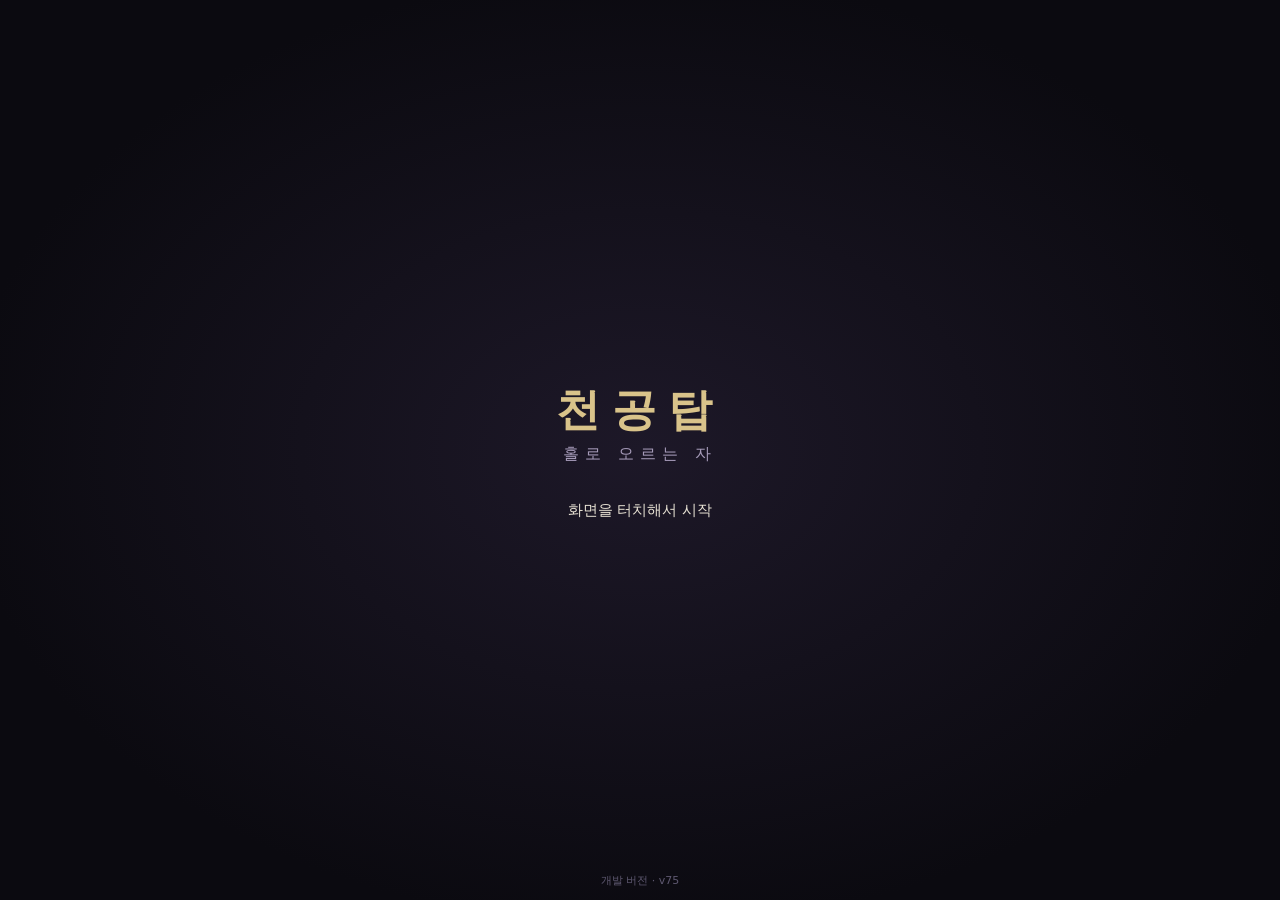
==== index.html @ f6a61d2a "Add files via upload" ====
<!DOCTYPE html>
<html lang="ko">
<head>
  <meta charset="UTF-8">
  <meta name="viewport" content="width=device-width, initial-scale=1, maximum-scale=1, user-scalable=no, viewport-fit=cover">
  <meta name="theme-color" content="#0b0a10">
  <title>천공탑 — 홀로 오르는 자</title>
  <link rel="stylesheet" href="css/style.css?v=75">
</head>
<body>
  <canvas id="game"></canvas>

  <!-- 상단 UI -->
  <div id="hud">
    <div id="player-hp"><span>HP</span><div class="track"><div class="fill"></div></div></div>
    <button id="btn-debug" type="button">DBG</button>
    <button id="btn-pause" type="button" aria-label="일시정지">Ⅱ</button>
  </div>

  <!-- 보스 이름과 체력 -->
  <div id="mob-count"></div>

  <div id="boss-bar">
    <div class="name"></div>
    <div class="track"><div class="fill"></div></div>
  </div>

  <!-- 터치 조작 버튼 -->
  <div id="controls">
    <!-- 조이스틱: 왼쪽 영역 아무 곳이나 누르면 그 자리에 나타남 -->
    <div id="stick-zone">
      <div id="stick-base"><div id="stick-knob"></div></div>
    </div>
    <div class="pad pad-right">
      <div class="btn small" data-act="dodge">회피</div>
      <div class="btn small" data-act="jump">점프</div>
      <div class="btn big" data-act="attack">공격</div>
      <div class="btn tiny" data-act="heal">회복<b id="potion-count">2</b></div>
      <!-- 스킬 버튼: 장착한 스킬이 있을 때만 보임 (skills.js) -->
      <div class="btn skill hidden" data-act="skill1"><img alt=""><b></b></div>
      <div class="btn skill hidden" data-act="skill2"><img alt=""><b></b></div>
    </div>
  </div>

  <!-- 시작 화면: 첫 터치로 전체화면 전환 -->
  <div id="start">
    <h1>천공탑</h1>
    <p class="sub">홀로 오르는 자</p>
    <p class="tap">화면을 터치해서 시작</p>
    <p class="ver">개발 버전 · v75</p>
  </div>

  <!-- 로비 (탑 입구) -->
  <div id="lobby" class="hidden">
    <div class="lb-bg"></div>
    <div class="lb-top">
      <div class="lb-title">천공탑<small>홀로 오르는 자</small></div>
      <button type="button" class="lb-icon" data-open="settings" aria-label="설정">⚙</button>
    </div>
    <div class="lb-left">
      <canvas id="lb-hero"></canvas>
    </div>
    <div class="lb-hero-info">
      <div id="lb-best"></div>
    </div>
    <div class="lb-climb">
      <div class="lb-floor">
        <button type="button" class="lb-arrow" data-floor="-1" aria-label="아래층">◀</button>
        <div class="lb-floor-info"><b id="lb-fn">1F</b><span id="lb-boss"></span></div>
        <button type="button" class="lb-arrow" data-floor="1" aria-label="위층">▶</button>
      </div>
      <button type="button" id="lb-go">탑 오르기</button>
      <div id="lb-note"></div>
    </div>
    <div class="lb-tabs">
      <button type="button" data-open="equip"><i>⚔</i>장비</button>
      <button type="button" data-open="skills"><i>✦</i>스킬</button>
      <button type="button" data-open="forge" class="locked"><i>⚒</i>강화</button>
      <button type="button" data-open="records"><i>☰</i>기록</button>
    </div>
    <!-- 장비 화면: 가운데 주인공, 왼쪽 무기, 오른쪽 장신구 -->
    <div id="lb-equip" class="hidden">
      <div class="eq-head"><button type="button" class="eq-back">‹ 로비</button><b>장비</b></div>
      <div class="eq-stats"></div>
      <canvas id="eq-hero"></canvas>
      <div class="eq-col left" data-slot="weapon"></div>
      <div class="eq-col right" data-slot="charm"></div>
    </div>
    <div id="lb-panel" class="hidden">
      <div class="lb-panel-box">
        <div class="lb-panel-head"><b></b><button type="button" class="lb-close" aria-label="닫기">✕</button></div>
        <div class="lb-panel-body"></div>
      </div>
    </div>
  </div>

  <!-- 일시정지 -->
  <div id="pause" class="hidden">
    <div class="title">일시정지</div>
    <div class="btns"><button type="button" data-act="resume">계속하기</button><button type="button" class="ghost" data-act="lobby">로비로 나가기</button></div>
  </div>

  <!-- 승리 / 패배 -->
  <div id="result" class="hidden">
    <div class="title"></div>
    <div class="sub"></div>
    <div class="reward hidden"><img alt=""><div><small>새 장비 획득</small><b></b><span>로비의 장비 탭에서 장착할 수 있어요</span></div></div>
    <div class="btns"><button type="button" class="b1"></button><button type="button" class="b2 ghost"></button></div>
  </div>

  <!-- 대화 장면 (talk.js) -->
  <div id="talk" class="hidden">
    <div class="tk-bg"></div>
    <div class="tk-stage"></div>
    <div class="tk-btns"><button type="button" data-tk="auto">자동</button><button type="button" data-tk="skip">건너뛰기 ▶▶</button></div>
    <div class="tk-box"><div class="tk-name"></div><div class="tk-text"></div><i class="tk-next">▼</i></div>
  </div>

  <!-- 보스전 전 시네마틱 영상 (cine.js) -->
  <div id="cine" class="hidden">
    <video playsinline webkit-playsinline preload="none"></video>
    <div class="cine-sub"><small></small><span></span></div>
    <div class="cine-skip">화면을 누르면 건너뛰기</div>
  </div>

  <!-- 세로 화면 안내 -->
  <div id="rotate">
    <div class="phone"></div>
    <p>휴대폰을 가로로 돌려주세요</p>
  </div>

  <!-- 순서 중요: 위에 있는 파일을 아래 파일이 사용함 -->
  <!-- ?v= 숫자: 업데이트할 때마다 올리기 (config.js의 G.VERSION과 같은 숫자) -->
  <script src="js/config.js?v=75"></script>
  <script src="js/save.js?v=75"></script>
  <script src="js/sound.js?v=75"></script>
  <script src="js/items.js?v=75"></script>
  <script src="js/skills.js?v=75"></script>
  <script src="js/input.js?v=75"></script>
  <script src="js/rig.js?v=75"></script>
  <script src="js/render.js?v=75"></script>
  <script src="js/stage.js?v=75"></script>
  <script src="js/effects.js?v=75"></script>
  <script src="js/combat.js?v=75"></script>
  <script src="js/player.js?v=75"></script>
  <script src="js/bosses.js?v=75"></script>
  <script src="js/bossfx.js?v=75"></script>
  <script src="js/boss.js?v=75"></script>
  <script src="js/beast.js?v=75"></script>
  <script src="js/flyer.js?v=75"></script>
  <script src="js/brute.js?v=75"></script>
  <script src="js/floors.js?v=75"></script>
  <script src="js/mobsprite.js?v=75"></script>
  <script src="js/mobs.js?v=75"></script>
  <script src="js/intro.js?v=75"></script>
  <script src="js/cine.js?v=75"></script>
  <script src="js/talk.js?v=75"></script>
  <script src="js/floor.js?v=75"></script>
  <script src="js/hero3d.js?v=75"></script>
  <script src="js/descent.js?v=75"></script>
  <script src="js/lobby.js?v=75"></script>
  <script src="js/main.js?v=75"></script>
</body>
</html>
---- css/style.css ----
* { margin: 0; padding: 0; box-sizing: border-box; }

html, body {
  width: 100%; height: 100%;
  overflow: hidden;
  background: #0b0a10;
  color: #e8e2d4;
  font-family: system-ui, -apple-system, "Noto Sans KR", sans-serif;
  /* 모바일 제스처(확대, 당겨서 새로고침, 길게 눌러 선택) 막기 */
  touch-action: none;
  -webkit-user-select: none; user-select: none;
  -webkit-touch-callout: none;
  -webkit-tap-highlight-color: transparent;
  overscroll-behavior: none;
}

#game { position: fixed; inset: 0; width: 100%; height: 100%; display: block; }

/* ---------- 상단 UI ---------- */
#hud {
  position: fixed; top: 0; left: 0; right: 0;
  display: flex; justify-content: space-between; align-items: center;
  padding: max(10px, env(safe-area-inset-top)) max(16px, env(safe-area-inset-right)) 0 max(16px, env(safe-area-inset-left));
  pointer-events: none;
}
#player-hp { display: flex; align-items: center; gap: 6px; }
#player-hp span { font: 700 11px monospace; color: #d9c38a; text-shadow: 0 1px 3px #000; }
#player-hp .track {
  width: 130px; height: 8px; border-radius: 4px; overflow: hidden;
  background: rgba(0, 0, 0, .55); border: 1px solid rgba(217, 195, 138, .45);
}
#player-hp .fill { height: 100%; width: 100%; background: linear-gradient(90deg, #3fae6a, #8fe08a); transition: width .15s; }
#btn-debug {
  pointer-events: auto;
  font: 600 11px monospace; color: #9a94a8;
  background: rgba(20, 18, 28, .6); border: 1px solid #3a3548;
  border-radius: 6px; padding: 6px 9px;
}
#btn-debug.on { color: #7fffb0; border-color: #7fffb0; }
#btn-debug { margin-left: auto; }
#btn-pause {
  pointer-events: auto; margin-left: 8px;
  font: 800 13px system-ui, sans-serif; color: #d9c38a;
  background: rgba(20, 18, 28, .6); border: 1px solid rgba(217, 195, 138, .45);
  border-radius: 6px; width: 34px; height: 28px;
}

/* ---------- 보스 체력 ---------- */
#boss-bar {
  position: fixed; top: max(8px, env(safe-area-inset-top)); left: 50%;
  transform: translateX(-50%);
  width: min(46vw, 420px);
  pointer-events: none; text-align: center;
}
#boss-bar .name {
  font-size: 13px; font-weight: 700; letter-spacing: 3px;
  color: #f2d9a6; text-shadow: 0 1px 4px #000;
}
#boss-bar .track {
  margin-top: 4px; height: 7px; border-radius: 4px;
  background: rgba(0, 0, 0, .55); border: 1px solid rgba(242, 217, 166, .4);
  overflow: hidden;
}
#boss-bar .fill {
  height: 100%; width: 100%;
  background: linear-gradient(90deg, #b8462e, #f0a050);
}

/* ---------- 보스 등장 연출 중: 화면 위 버튼·체력 막대 숨김 ---------- */
#hud, #controls, #boss-bar, #mob-count { transition: opacity .35s; }
body.cine #hud, body.cine #controls, body.cine #boss-bar, body.cine #mob-count { opacity: 0; }

/* ---------- 몹 구간: 남은 적 ---------- */
#mob-count {
  position: fixed; top: max(10px, env(safe-area-inset-top)); left: 50%;
  transform: translateX(-50%);
  pointer-events: none; text-align: center;
  font-size: 13px; font-weight: 700; letter-spacing: 3px;
  color: #f2d9a6; text-shadow: 0 1px 4px #000;
}

/* ---------- 터치 버튼 ---------- */
#controls { position: fixed; inset: 0; pointer-events: none; }
.pad {
  position: absolute;
  bottom: max(14px, env(safe-area-inset-bottom));
  display: flex; align-items: flex-end; gap: 12px;
}
.pad-right { right: max(18px, env(safe-area-inset-right)); }
/* 오른쪽 버튼 배치: 공격(오른쪽 아래, 크게), 점프(공격 왼쪽), 회피(그 위) */
.pad-right { width: 172px; height: 172px; display: block; }
.pad-right .btn { position: absolute; }
.pad-right [data-act="attack"] { right: 0; bottom: 0; margin: 0; }
.pad-right [data-act="jump"]   { right: 96px; bottom: 6px; }
.pad-right [data-act="dodge"]  { right: 68px; bottom: 96px; }
.pad-right [data-act="heal"]   { right: 0; bottom: 104px; }
.btn.tiny { width: 50px; height: 50px; font-size: 12px; flex-direction: column; line-height: 1.1; border-color: rgba(120, 220, 140, .5); }
.btn.tiny b { font-size: 13px; color: #9df0a8; }
/* 스킬 버튼: 회복 위 (1번), 회피 위 (2번). 쿨타임 동안 어둡게 덮이고 남은 초가 보임 */
.pad-right [data-act="skill1"] { right: 2px; bottom: 166px; }
.pad-right [data-act="skill2"] { right: 64px; bottom: 172px; }
.btn.skill { width: 54px; height: 54px; overflow: hidden; border-color: rgba(140, 200, 255, .55); background: rgba(20, 26, 38, .55); }
.btn.skill.hidden { display: none; }
.btn.skill img { width: 86%; height: 86%; object-fit: contain; pointer-events: none; }
.btn.skill::after {
  content: ''; position: absolute; inset: 0; border-radius: 50%; pointer-events: none;
  background: conic-gradient(rgba(0,0,0,.68) calc(var(--cd, 0) * 360deg), transparent 0);
}
.btn.skill b { position: absolute; z-index: 1; font-size: 16px; color: #fff; text-shadow: 0 1px 3px #000; pointer-events: none; }
.btn.skill:not(.cooling) { box-shadow: 0 0 10px rgba(120, 200, 255, .35); }
.btn.empty { opacity: .3; }

.btn {
  pointer-events: auto;
  display: flex; align-items: center; justify-content: center;
  border-radius: 50%;
  background: rgba(30, 27, 40, .45);
  border: 2px solid rgba(217, 195, 138, .35);
  color: rgba(232, 226, 212, .85);
  font-weight: 700;
  transition: transform .05s, background .05s;
}
.btn.small { width: 64px; height: 64px; font-size: 14px; }
.btn.big   { width: 84px; height: 84px; font-size: 17px; margin-bottom: 10px; }
.btn.on    { background: rgba(217, 195, 138, .35); transform: scale(.93); }
/* 아직 작동하지 않는 버튼 (다음 단계에서 연결) */
.btn.soon  { opacity: .35; }

/* ---------- 조이스틱 ---------- */
/* 누를 수 있는 영역: 화면 왼쪽 45%, 위쪽 HUD 아래부터 */
#stick-zone {
  position: absolute; left: 0; bottom: 0;
  width: 45%; top: 60px;
  pointer-events: auto;
}
#stick-base {
  position: absolute;
  width: 120px; height: 120px; margin: -60px 0 0 -60px; /* 중심 기준 위치 */
  border-radius: 50%;
  background: rgba(30, 27, 40, .35);
  border: 2px solid rgba(217, 195, 138, .3);
  opacity: .5;
  transition: opacity .1s;
}
#stick-base.active { opacity: 1; }
#stick-knob {
  position: absolute; left: 50%; top: 50%;
  width: 52px; height: 52px; margin: -26px 0 0 -26px;
  border-radius: 50%;
  background: rgba(217, 195, 138, .45);
  border: 2px solid rgba(217, 195, 138, .7);
}

/* ---------- 시작 화면 ---------- */
#start {
  position: fixed; inset: 0;
  display: flex; flex-direction: column; align-items: center; justify-content: center;
  background: radial-gradient(ellipse at center, #1d1828 0%, #0b0a10 75%);
  z-index: 10;
}
#start h1 { font-size: 44px; letter-spacing: 12px; color: #d9c38a; font-weight: 800; }
#start .sub { margin-top: 4px; letter-spacing: 6px; color: #a59ab8; }
#start .tap { margin-top: 36px; font-size: 15px; animation: blink 1.4s infinite; }
#start .ver { position: absolute; bottom: 12px; font-size: 11px; color: #5e5870; }
#start.hidden { display: none; }
@keyframes blink { 50% { opacity: .3; } }

/* ---------- 승리 / 패배 ---------- */
#result {
  position: fixed; inset: 0; z-index: 15;
  display: flex; flex-direction: column; align-items: center; justify-content: center; gap: 10px;
  background: rgba(8, 6, 12, .62);
}
#result.hidden { display: none; }
#result .title { font-size: 40px; font-weight: 800; letter-spacing: 10px; color: #f2d9a6; text-shadow: 0 2px 12px #000; }
#result .sub { font-size: 15px; color: #cfc6dd; }
#result button, #pause button {
  margin-top: 14px; padding: 12px 30px; border-radius: 24px;
  font: 700 16px system-ui, sans-serif; color: #1a1420;
  background: #d9c38a; border: 1px solid #d9c38a;
}
#result .btns, #pause .btns { display: flex; gap: 12px; }
#result .reward {
  display: flex; align-items: center; gap: 14px; margin-top: 6px; padding: 10px 18px 10px 12px; border-radius: 12px;
  background: rgba(10, 14, 10, .75); border: 1px solid rgba(157, 240, 122, .5);
  box-shadow: 0 0 24px rgba(120, 220, 100, .25); animation: rwin .6s cubic-bezier(.2,.9,.3,1.3) both .3s;
}
#result .reward.hidden { display: none; }
#result .reward img { width: 150px; height: auto; filter: drop-shadow(0 0 8px rgba(140, 255, 120, .5)); }
#result .reward small { display: block; font-size: 11px; letter-spacing: 3px; color: #9df07a; }
#result .reward b { display: block; font-size: 18px; color: #fff; margin: 2px 0; }
#result .reward span { font-size: 11.5px; color: #a9a2b6; }
@keyframes rwin { from { opacity: 0; transform: scale(.85); } }
#result button.ghost, #pause button.ghost { background: rgba(0, 0, 0, .35); color: #d9c38a; }

/* ---------- 일시정지 ---------- */
#pause {
  position: fixed; inset: 0; z-index: 15;
  display: flex; flex-direction: column; align-items: center; justify-content: center; gap: 10px;
  background: rgba(8, 6, 12, .7);
}
#pause.hidden { display: none; }
#pause .title { font-size: 30px; font-weight: 800; letter-spacing: 10px; color: #f2d9a6; }

/* ---------- 로비 (탑 입구) ---------- */
body.in-lobby #hud, body.in-lobby #controls, body.in-lobby #boss-bar, body.in-lobby #mob-count { display: none; }
#lobby { position: fixed; inset: 0; z-index: 9; background: #070809; overflow: hidden; }
#lobby.hidden { display: none; }
.lb-bg {
  position: absolute; inset: 0;
  background: url(../assets/world/lobby.jpg?v=36) center 78% / cover no-repeat;
  filter: brightness(.88) saturate(1.05);
}
#lobby::after {          /* 글자가 잘 보이게: 위쪽 살짝, 아래쪽 바닥은 어둡게 */
  content: ''; position: absolute; inset: 0; pointer-events: none;
  background:
    linear-gradient(rgba(0,0,0,.28), transparent 22%),
    linear-gradient(transparent 58%, rgba(6,8,10,.78) 100%),
    radial-gradient(ellipse 80% 90% at 40% 45%, transparent 55%, rgba(0,0,0,.35) 100%);
}
#lobby > * { position: absolute; z-index: 1; }
#lobby > .lb-bg { z-index: 0; }
.lb-top {
  top: max(12px, env(safe-area-inset-top)); left: max(20px, env(safe-area-inset-left)); right: max(20px, env(safe-area-inset-right));
  display: flex; justify-content: space-between; align-items: flex-start;
}
.lb-title { font: 800 24px serif; letter-spacing: 10px; color: #fff3d6; text-shadow: 0 2px 10px rgba(0,0,0,.7); }
.lb-title small { display: block; font: 600 10px system-ui, sans-serif; letter-spacing: 5px; color: #e8e4f0; margin-top: 2px; text-shadow: 0 1px 6px rgba(0,0,0,.8); }
.lb-icon {
  width: 38px; height: 38px; border-radius: 50%; font-size: 18px; color: #d9c38a;
  background: rgba(10, 10, 12, .55); border: 1px solid rgba(217, 195, 138, .35);
}
.lb-left { left: 4%; top: 70px; bottom: 0; width: 40%; display: flex; flex-direction: column; align-items: center; }
.lb-left::before {       /* 주인공 발밑 그림자 (풀밭 위에 서 있게) */
  content: ''; position: absolute; left: 50%; bottom: 3%; width: 46%; height: 26px; transform: translateX(-50%);
  background: radial-gradient(ellipse at center, rgba(0, 0, 0, .45), transparent 70%);
}
#lb-hero { flex: 1; width: 100%; min-height: 0; touch-action: none; position: relative; }
.lb-hero-info {     /* 제목 아래: 최고층, 능력치 */
  top: calc(max(12px, env(safe-area-inset-top)) + 58px); left: max(20px, env(safe-area-inset-left));
}
#lb-best { font: 700 13px system-ui, sans-serif; letter-spacing: 3px; color: #f0d79e; text-shadow: 0 1px 4px #000; }
.lb-climb {
  right: max(5%, env(safe-area-inset-right)); top: 50%; transform: translateY(-60%);
  width: min(40vw, 330px); padding: 16px 18px 14px; text-align: center;
  background: linear-gradient(rgba(16, 17, 15, .82), rgba(9, 9, 11, .9));
  border: 1px solid rgba(230, 205, 146, .32); border-radius: 14px;
  box-shadow: 0 10px 40px rgba(0, 0, 0, .6), inset 0 1px 0 rgba(255, 240, 200, .08);
}
.lb-floor { display: flex; align-items: center; justify-content: space-between; gap: 8px; }
.lb-arrow {
  width: 36px; height: 36px; flex: none; border-radius: 50%; font-size: 13px; color: #e6cd92;
  background: transparent; border: 1px solid rgba(230, 205, 146, .4);
}
.lb-arrow.off { opacity: .18; pointer-events: none; }
.lb-floor-info b { display: block; font: 900 42px/1 serif; letter-spacing: 2px; color: #fff; text-shadow: 0 2px 10px rgba(0,0,0,.6); }
.lb-floor-info span { display: block; margin-top: 6px; font-size: 12px; letter-spacing: 1px; color: #cfc6b0; }
#lb-go {
  width: 100%; margin-top: 14px; padding: 13px 0; border-radius: 10px; border: none;
  font: 800 17px system-ui, sans-serif; letter-spacing: 6px; color: #1b1308;
  background: linear-gradient(#f3da9e, #c0904a);
  box-shadow: 0 0 18px rgba(240, 200, 120, .3);
  animation: lbglow 2.4s ease-in-out infinite;
}
#lb-go:active { transform: scale(.97); }
@keyframes lbglow { 50% { box-shadow: 0 0 28px rgba(240, 200, 120, .55); } }
#lb-note { margin-top: 9px; font-size: 11.5px; color: #9e98ab; }
.lb-tabs {
  bottom: max(12px, env(safe-area-inset-bottom)); right: max(5%, env(safe-area-inset-right));
  width: min(40vw, 330px); display: flex; gap: 8px;
}
.lb-tabs button {
  flex: 1; height: 52px; border-radius: 10px; font: 700 12px system-ui, sans-serif; color: #e8e2d4;
  background: rgba(14, 14, 16, .72); border: 1px solid rgba(230, 205, 146, .22);
  display: flex; flex-direction: column; align-items: center; justify-content: center; gap: 2px;
}
.lb-tabs button i { font-style: normal; font-size: 17px; color: #e6cd92; }
.lb-tabs button.locked { opacity: .45; }
/* ---------- 장비 화면 (로비 안) ---------- */
#lb-equip {
  inset: 0; z-index: 4;
  background:
    radial-gradient(ellipse 34% 60% at 50% 62%, rgba(230, 205, 146, .14), transparent 70%),
    linear-gradient(rgba(6, 8, 12, .82), rgba(4, 5, 8, .92));
}
#lb-equip.hidden { display: none; }
#lobby.eq-open > :not(.lb-bg):not(#lb-equip):not(#lb-panel) { visibility: hidden; }   /* 장비 화면 뒤 로비 글자·버튼 숨김 */
#lobby.eq-open .lb-bg { filter: brightness(.5) saturate(.8) blur(3px); }
#lb-equip > * { position: absolute; }
.eq-head { top: max(12px, env(safe-area-inset-top)); left: max(16px, env(safe-area-inset-left)); display: flex; align-items: center; gap: 14px; z-index: 2; }
.eq-head b { font: 800 18px system-ui, sans-serif; letter-spacing: 8px; color: #e6cd92; }
.eq-back {
  padding: 7px 14px; border-radius: 18px; font: 700 13px system-ui, sans-serif; color: #e8e2d4;
  background: rgba(255, 255, 255, .06); border: 1px solid rgba(255, 255, 255, .18);
}
.eq-stats { top: max(14px, env(safe-area-inset-top)); left: 50%; transform: translateX(-50%); display: flex; gap: 8px; z-index: 2; }
.eq-stats div {
  min-width: 74px; padding: 5px 12px; border-radius: 10px; text-align: center;
  background: rgba(0, 0, 0, .45); border: 1px solid rgba(230, 205, 146, .25);
}
.eq-stats span { display: block; font-size: 10px; letter-spacing: 2px; color: #a9a2b6; }
.eq-stats b { font-size: 17px; color: #fff; }
.eq-stats small { margin-left: 3px; font-size: 11px; color: #9df07a; }
#eq-hero { left: 30%; right: 30%; top: 60px; bottom: 0; width: 40%; height: calc(100% - 60px); touch-action: none; }
.eq-col {
  top: 64px; bottom: 12px; width: 28%; display: flex; flex-direction: column; gap: 8px; z-index: 1;
}
.eq-col.left { left: max(16px, env(safe-area-inset-left)); }
.eq-col.right { right: max(16px, env(safe-area-inset-right)); }
.eq-slot {
  position: relative; flex: none; padding: 10px 12px 9px; border-radius: 12px; text-align: center;
  background: rgba(14, 15, 17, .82); border: 1px solid rgba(230, 205, 146, .4); color: #f1ead8;
  display: flex; flex-direction: column; align-items: center; gap: 4px;
}
.eq-slot.open { border-color: rgba(230, 205, 146, .8); box-shadow: 0 0 16px rgba(230, 205, 146, .2); }
.eq-slot small { font-size: 10.5px; letter-spacing: 4px; color: #e6cd92; }
.eq-slot img { width: 92%; height: 34px; object-fit: contain; filter: drop-shadow(0 0 6px rgba(140, 255, 120, .3)); }
.eq-slot > i { font-style: normal; font-size: 24px; color: rgba(230, 205, 146, .5); line-height: 34px; }
.eq-slot b { font-size: 14px; }
.eq-slot em { font-style: normal; font-size: 10.5px; color: #8f8a9c; }
.eq-list {
  flex: 1; min-height: 0; overflow-y: auto; touch-action: pan-y; display: flex; flex-direction: column; gap: 6px;
  padding: 6px; border-radius: 12px; background: rgba(10, 11, 13, .7); border: 1px solid rgba(255, 255, 255, .08);
}
.eq-list.hidden { display: none; }
.eq-row {
  display: flex; align-items: center; gap: 10px; padding: 8px; border-radius: 9px; text-align: left; color: #e8e2d4;
  background: rgba(255, 255, 255, .04); border: 1px solid transparent;
}
.eq-row.on { border-color: rgba(157, 240, 122, .55); background: rgba(120, 220, 100, .07); }
.eq-row img { width: 74px; flex: none; object-fit: contain; }
.eq-row div { min-width: 0; }
.eq-row b { display: block; font-size: 13px; }
.eq-row b i { font-style: normal; font-size: 10px; color: #9df07a; margin-left: 4px; }
.eq-row span { display: block; margin-top: 2px; font-size: 11px; color: #9df07a; line-height: 1.35; }
.eq-row p { margin-top: 3px; font-size: 10.5px; color: #8f8a9c; line-height: 1.4; }
.eq-empty { padding: 18px 6px; text-align: center; font-size: 12.5px; color: #a9a2b6; }
.eq-empty span { font-size: 11px; color: #6f6a7c; }

#lb-panel { inset: 0; z-index: 5; display: flex; align-items: center; justify-content: center; background: rgba(0, 0, 0, .58); }
#lb-panel.hidden { display: none; }
.lb-panel-box {
  width: min(560px, 86vw); max-height: 84vh; overflow: auto; padding: 14px 18px 16px;
  background: rgba(17, 17, 19, .97); border: 1px solid rgba(230, 205, 146, .3); border-radius: 14px;
  touch-action: pan-y;
}
.lb-panel-head { display: flex; justify-content: space-between; align-items: center; margin-bottom: 12px; }
.lb-panel-head b { font: 800 17px system-ui, sans-serif; letter-spacing: 6px; color: #e6cd92; }
.lb-close { width: 32px; height: 32px; border-radius: 50%; color: #cfc6b0; background: transparent; border: 1px solid rgba(255,255,255,.18); }
.lb-stats { display: flex; gap: 10px; margin-bottom: 12px; }
.lb-stats div { flex: 1; padding: 8px 0; border-radius: 10px; text-align: center; background: rgba(255, 255, 255, .05); }
.lb-stats span { display: block; font-size: 11px; letter-spacing: 2px; color: #a9a2b6; }
.lb-stats b { font-size: 18px; color: #fff; }
.lb-slots { display: flex; gap: 12px; }
.lb-slot {
  flex: 1; padding: 14px 10px; border-radius: 10px; text-align: center;
  border: 1px dashed rgba(255, 255, 255, .2); color: #8f8a9c;
  display: flex; flex-direction: column; gap: 4px; align-items: center;
}
.lb-slot.on { border: 1px solid rgba(230, 205, 146, .55); color: #f1ead8; background: rgba(230, 205, 146, .06); }
.lb-slot i { font-style: normal; font-size: 22px; color: #e6cd92; }
.lb-slot img { width: 84%; max-width: 150px; height: 30px; object-fit: contain; filter: drop-shadow(0 0 6px rgba(140, 255, 120, .35)); }
.lb-stats small { font-size: 11px; color: #9df07a; }
.lb-items { margin-top: 12px; display: flex; flex-direction: column; gap: 8px; }
.lb-item { display: flex; align-items: center; gap: 12px; padding: 10px 12px; border-radius: 10px; background: rgba(255,255,255,.04); border: 1px solid rgba(255,255,255,.08); }
.lb-item.on { border-color: rgba(157, 240, 122, .5); background: rgba(120, 220, 100, .06); }
.lb-item > img { width: 120px; flex: none; object-fit: contain; filter: drop-shadow(0 0 6px rgba(140, 255, 120, .35)); }
.lb-item-info { flex: 1; min-width: 0; }
.lb-item-info b { font-size: 15px; color: #fff; }
.lb-item-info small { margin-left: 8px; font-size: 11px; color: #8f8a9c; }
.lb-item-info p { margin-top: 4px; font-size: 12px; line-height: 1.45; }
.lb-item-info em { font-style: normal; color: #9df07a; margin-right: 10px; }
.lb-item-info em.sp { color: #c9e8b4; }
.lb-item-info .desc { color: #8f8a9c; font-size: 11.5px; }
.lb-item .lb-btn { margin: 0; flex: none; padding: 9px 16px; }
.lb-btn.gold { color: #1b1308; background: linear-gradient(#f3da9e, #c0904a); border-color: transparent; }
.lb-slot b { font-size: 11px; letter-spacing: 3px; color: #a9a2b6; }
.lb-slot span { font-size: 13.5px; }
.lb-hint { margin-top: 12px; text-align: center; font-size: 12.5px; color: #9d97ab; line-height: 1.5; }
.lb-hint.big { font-size: 16px; padding: 18px 0; }
.lb-table { width: 100%; border-collapse: collapse; font-size: 13px; }
.lb-table th { font-weight: 600; font-size: 11px; color: #8f8a9c; text-align: left; padding: 4px 6px; border-bottom: 1px solid rgba(255,255,255,.1); }
.lb-table td { padding: 7px 6px; color: #8f8a9c; border-bottom: 1px solid rgba(255,255,255,.05); }
.lb-table tr.done td { color: #f1ead8; }
.lb-table tr.done td:nth-child(3) { color: #8fe08a; }
.lb-btn { display: block; margin: 6px auto 0; padding: 11px 22px; border-radius: 10px; font: 700 14px system-ui, sans-serif; }
.lb-vol { display: flex; align-items: center; gap: 12px; margin: 4px 6px 10px; font-size: 13px; color: #cfc6b0; }
.lb-vol span { width: 52px; }
.lb-vol input { flex: 1; accent-color: #d9c38a; touch-action: pan-x; }
.lb-btn { color: #e6cd92; background: transparent; border: 1px solid rgba(230, 205, 146, .45); }
.lb-btn.danger { color: #ff8a7a; background: transparent; border: 1px solid rgba(255, 120, 100, .55); }

/* ---------- 세로 화면 안내 ---------- */
#rotate {
  position: fixed; inset: 0; z-index: 20;
  display: none; flex-direction: column; align-items: center; justify-content: center; gap: 18px;
  background: #0b0a10; font-size: 16px;
}
#rotate .phone {
  width: 44px; height: 76px; border: 3px solid #d9c38a; border-radius: 8px;
  animation: turn 1.8s ease-in-out infinite;
}
@keyframes turn { 0%, 30% { transform: rotate(0); } 60%, 100% { transform: rotate(-90deg); } }
@media (orientation: portrait) { #rotate { display: flex; } }

/* ---------- 보스전 전 시네마틱 영상 (cine.js) ---------- */
#cine { position: fixed; inset: 0; z-index: 40; background: #000; }
#cine.hidden { display: none; }
#cine video { width: 100%; height: 100%; object-fit: cover; display: block; }
#cine .cine-sub {
  position: absolute; left: 50%; bottom: 9%; transform: translate(-50%, 8px);
  width: min(86%, 760px); text-align: center; opacity: 0;
  transition: opacity .35s, transform .35s; pointer-events: none;
}
#cine .cine-sub.on { opacity: 1; transform: translate(-50%, 0); }
#cine .cine-sub small { display: block; font-size: 12px; letter-spacing: 4px; color: #e8c47a; margin-bottom: 6px; text-shadow: 0 1px 6px #000; }
#cine .cine-sub span {
  display: inline-block; padding: 8px 18px; font-size: 19px; font-weight: 600; line-height: 1.45; color: #f4f1ea;
  background: linear-gradient(90deg, rgba(0,0,0,0), rgba(0,0,0,.55) 15%, rgba(0,0,0,.55) 85%, rgba(0,0,0,0));
  text-shadow: 0 2px 8px #000;
}
#cine .cine-skip { position: absolute; right: 18px; top: 14px; font-size: 11px; color: rgba(255,255,255,.45); letter-spacing: 1px; }

/* ---------- 대화 장면 (talk.js) ---------- */
#talk { position: fixed; inset: 0; z-index: 40; overflow: hidden; background: #05070b; user-select: none; -webkit-user-select: none; }
#talk.hidden { display: none; }
#talk .tk-bg { position: absolute; inset: -2%; background: center / cover no-repeat; filter: brightness(.55) saturate(.9); }
#talk .tk-stage { position: absolute; inset: 0; pointer-events: none; }
#talk .tk-char {
  position: absolute; bottom: 0; opacity: 0; filter: brightness(.42);
  transition: opacity .45s, filter .3s, transform .45s; will-change: transform, filter;
}
#talk .tk-char.in { opacity: 1; }
#talk .tk-char.speak { filter: brightness(1) drop-shadow(0 0 18px rgba(0,0,0,.6)); }
/* 화면 뒤쪽의 거대한 보스: 가운데에서 살짝 왼쪽, 대화창 위로 크게 */
/* --fx: -1 이면 좌우 뒤집음 (cast의 flip: true) */
#talk .tk-char.back { left: 60%; bottom: 20%; height: 80%; transform: translate(-50%, 12px) scale(.98) scaleX(var(--fx, 1)); }
#talk .tk-char.back.in { transform: translate(-50%, 0) scale(1) scaleX(var(--fx, 1)); }
#talk .tk-char.back.speak { transform: translate(-50%, 0) scale(1.03) scaleX(var(--fx, 1)); }
#talk .tk-char.left  { left: 2%;  height: 96%; transform: translateX(-30px) scaleX(var(--fx, 1)); }
#talk .tk-char.right { right: 2%; height: 96%; transform: translateX(30px) scaleX(var(--fx, 1)); }
#talk .tk-char.left.in, #talk .tk-char.right.in { transform: translateX(0) scaleX(var(--fx, 1)); }
#talk .tk-char.left.speak, #talk .tk-char.right.speak { transform: translateY(-6px) scaleX(var(--fx, 1)); }
#talk .tk-char.flip { --fx: -1; }
#talk .tk-box {
  position: absolute; left: 50%; bottom: 4%; transform: translateX(-50%);
  width: min(88%, 860px); min-height: 92px; padding: 22px 30px 18px; box-sizing: border-box;
  background: linear-gradient(180deg, rgba(12,14,20,.88), rgba(6,7,11,.94));
  border: 1px solid rgba(232,196,122,.45); border-radius: 6px;
  box-shadow: 0 8px 30px rgba(0,0,0,.6), inset 0 0 0 1px rgba(255,255,255,.04);
}
#talk .tk-name {
  position: absolute; top: -15px; left: 26px; padding: 4px 16px;
  font-size: 13px; font-weight: 700; letter-spacing: 2px; color: #1a1209;
  background: linear-gradient(180deg, #f1d590, #c49a4e); border-radius: 3px; box-shadow: 0 2px 8px rgba(0,0,0,.5);
}
#talk .tk-box.right .tk-name { left: auto; right: 26px; }
#talk .tk-name.none { display: none; }
#talk .tk-text { font-size: 18px; line-height: 1.6; color: #efeae0; min-height: 1.6em; white-space: pre-line; text-shadow: 0 1px 3px #000; }
#talk .tk-next { position: absolute; right: 16px; bottom: 8px; font-size: 11px; font-style: normal; color: #e8c47a; opacity: 0; }
#talk .tk-box.ready .tk-next { opacity: 1; animation: tkBob .9s ease-in-out infinite; }
@keyframes tkBob { 50% { transform: translateY(3px); } }
#talk .tk-btns { position: absolute; top: 12px; right: 14px; display: flex; gap: 8px; z-index: 2; }
#talk .tk-btns button {
  font: inherit; font-size: 12px; padding: 6px 12px; color: #d9d2c2; background: rgba(0,0,0,.45);
  border: 1px solid rgba(232,196,122,.35); border-radius: 14px;
}
#talk .tk-btns button.on { color: #1a1209; background: #e8c47a; }
#talk.shake { animation: tkShake .45s; }
@keyframes tkShake { 15% { transform: translate(-8px, 4px); } 30% { transform: translate(7px, -5px); } 45% { transform: translate(-5px, 3px); } 60% { transform: translate(4px, -2px); } 80% { transform: translate(-2px, 1px); } }
#talk.flash::after { content: ''; position: absolute; inset: 0; background: rgba(170,215,255,.85); pointer-events: none; animation: tkFlash .7s forwards; }
@keyframes tkFlash { to { opacity: 0; } }

/* ---------- 로비 스킬 창 ---------- */
.lb-slot img.sk { width: 34px; height: 34px; object-fit: contain; filter: drop-shadow(0 0 6px rgba(120, 200, 255, .45)); }
.lb-skills { display: flex; flex-direction: column; gap: 8px; margin-top: 12px; }
.lb-skill {
  display: flex; align-items: center; gap: 12px; width: 100%; text-align: left; padding: 8px 12px;
  font: inherit; color: #e8e2d4; background: rgba(255,255,255,.04); border: 1px solid rgba(230,205,146,.2); border-radius: 8px;
}
.lb-skill.on { border-color: rgba(120, 200, 255, .6); background: rgba(120, 200, 255, .08); }
.lb-skill img { width: 46px; height: 46px; flex: none; object-fit: contain; }
.lb-skill div { flex: 1; display: flex; flex-direction: column; gap: 2px; }
.lb-skill b { font-size: 14px; }
.lb-skill small { font-size: 11px; color: #a9a2b6; }
.lb-skill span { font-size: 12px; color: #cfc8b8; line-height: 1.4; }
.lb-skill em { font-style: normal; font-size: 12px; color: #9fd4ff; flex: none; }
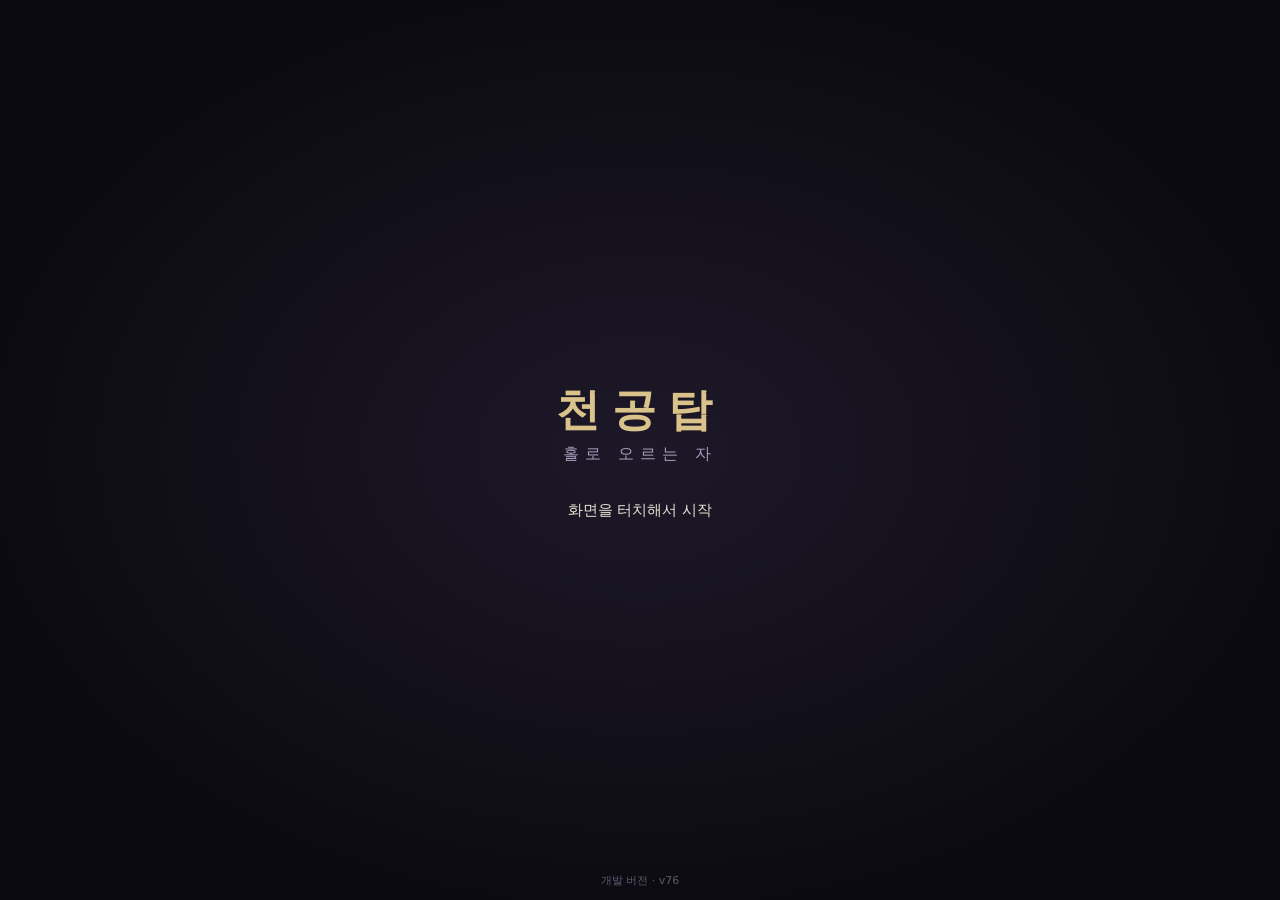
==== commit d7c59291: "Add files via upload" ====
--- a/index.html
+++ b/index.html
@@ -5,7 +5,7 @@
   <meta name="viewport" content="width=device-width, initial-scale=1, maximum-scale=1, user-scalable=no, viewport-fit=cover">
   <meta name="theme-color" content="#0b0a10">
   <title>천공탑 — 홀로 오르는 자</title>
-  <link rel="stylesheet" href="css/style.css?v=75">
+  <link rel="stylesheet" href="css/style.css?v=76">
 </head>
 <body>
   <canvas id="game"></canvas>
@@ -47,7 +47,7 @@
     <h1>천공탑</h1>
     <p class="sub">홀로 오르는 자</p>
     <p class="tap">화면을 터치해서 시작</p>
-    <p class="ver">개발 버전 · v75</p>
+    <p class="ver">개발 버전 · v76</p>
   </div>
 
   <!-- 로비 (탑 입구) -->
@@ -131,34 +131,34 @@
 
   <!-- 순서 중요: 위에 있는 파일을 아래 파일이 사용함 -->
   <!-- ?v= 숫자: 업데이트할 때마다 올리기 (config.js의 G.VERSION과 같은 숫자) -->
-  <script src="js/config.js?v=75"></script>
-  <script src="js/save.js?v=75"></script>
-  <script src="js/sound.js?v=75"></script>
-  <script src="js/items.js?v=75"></script>
-  <script src="js/skills.js?v=75"></script>
-  <script src="js/input.js?v=75"></script>
-  <script src="js/rig.js?v=75"></script>
-  <script src="js/render.js?v=75"></script>
-  <script src="js/stage.js?v=75"></script>
-  <script src="js/effects.js?v=75"></script>
-  <script src="js/combat.js?v=75"></script>
-  <script src="js/player.js?v=75"></script>
-  <script src="js/bosses.js?v=75"></script>
-  <script src="js/bossfx.js?v=75"></script>
-  <script src="js/boss.js?v=75"></script>
-  <script src="js/beast.js?v=75"></script>
-  <script src="js/flyer.js?v=75"></script>
-  <script src="js/brute.js?v=75"></script>
-  <script src="js/floors.js?v=75"></script>
-  <script src="js/mobsprite.js?v=75"></script>
-  <script src="js/mobs.js?v=75"></script>
-  <script src="js/intro.js?v=75"></script>
-  <script src="js/cine.js?v=75"></script>
-  <script src="js/talk.js?v=75"></script>
-  <script src="js/floor.js?v=75"></script>
-  <script src="js/hero3d.js?v=75"></script>
-  <script src="js/descent.js?v=75"></script>
-  <script src="js/lobby.js?v=75"></script>
-  <script src="js/main.js?v=75"></script>
+  <script src="js/config.js?v=76"></script>
+  <script src="js/save.js?v=76"></script>
+  <script src="js/sound.js?v=76"></script>
+  <script src="js/items.js?v=76"></script>
+  <script src="js/skills.js?v=76"></script>
+  <script src="js/input.js?v=76"></script>
+  <script src="js/rig.js?v=76"></script>
+  <script src="js/render.js?v=76"></script>
+  <script src="js/stage.js?v=76"></script>
+  <script src="js/effects.js?v=76"></script>
+  <script src="js/combat.js?v=76"></script>
+  <script src="js/player.js?v=76"></script>
+  <script src="js/bosses.js?v=76"></script>
+  <script src="js/bossfx.js?v=76"></script>
+  <script src="js/boss.js?v=76"></script>
+  <script src="js/beast.js?v=76"></script>
+  <script src="js/flyer.js?v=76"></script>
+  <script src="js/brute.js?v=76"></script>
+  <script src="js/floors.js?v=76"></script>
+  <script src="js/mobsprite.js?v=76"></script>
+  <script src="js/mobs.js?v=76"></script>
+  <script src="js/intro.js?v=76"></script>
+  <script src="js/cine.js?v=76"></script>
+  <script src="js/talk.js?v=76"></script>
+  <script src="js/floor.js?v=76"></script>
+  <script src="js/hero3d.js?v=76"></script>
+  <script src="js/descent.js?v=76"></script>
+  <script src="js/lobby.js?v=76"></script>
+  <script src="js/main.js?v=76"></script>
 </body>
 </html>
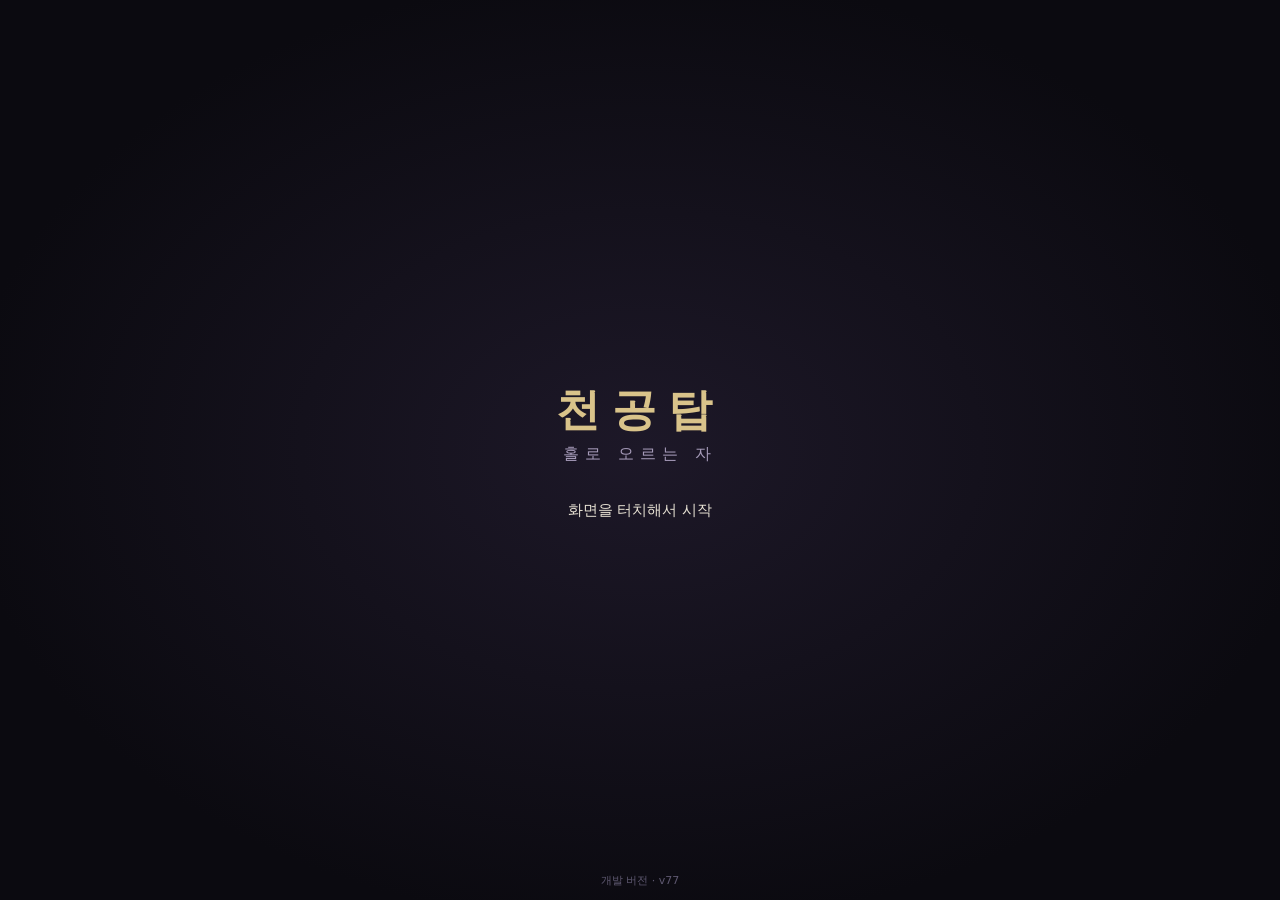
==== commit 6bc6a050: "Add files via upload" ====
--- a/index.html
+++ b/index.html
@@ -5,7 +5,7 @@
   <meta name="viewport" content="width=device-width, initial-scale=1, maximum-scale=1, user-scalable=no, viewport-fit=cover">
   <meta name="theme-color" content="#0b0a10">
   <title>천공탑 — 홀로 오르는 자</title>
-  <link rel="stylesheet" href="css/style.css?v=76">
+  <link rel="stylesheet" href="css/style.css?v=77">
 </head>
 <body>
   <canvas id="game"></canvas>
@@ -47,7 +47,7 @@
     <h1>천공탑</h1>
     <p class="sub">홀로 오르는 자</p>
     <p class="tap">화면을 터치해서 시작</p>
-    <p class="ver">개발 버전 · v76</p>
+    <p class="ver">개발 버전 · v77</p>
   </div>
 
   <!-- 로비 (탑 입구) -->
@@ -131,34 +131,34 @@
 
   <!-- 순서 중요: 위에 있는 파일을 아래 파일이 사용함 -->
   <!-- ?v= 숫자: 업데이트할 때마다 올리기 (config.js의 G.VERSION과 같은 숫자) -->
-  <script src="js/config.js?v=76"></script>
-  <script src="js/save.js?v=76"></script>
-  <script src="js/sound.js?v=76"></script>
-  <script src="js/items.js?v=76"></script>
-  <script src="js/skills.js?v=76"></script>
-  <script src="js/input.js?v=76"></script>
-  <script src="js/rig.js?v=76"></script>
-  <script src="js/render.js?v=76"></script>
-  <script src="js/stage.js?v=76"></script>
-  <script src="js/effects.js?v=76"></script>
-  <script src="js/combat.js?v=76"></script>
-  <script src="js/player.js?v=76"></script>
-  <script src="js/bosses.js?v=76"></script>
-  <script src="js/bossfx.js?v=76"></script>
-  <script src="js/boss.js?v=76"></script>
-  <script src="js/beast.js?v=76"></script>
-  <script src="js/flyer.js?v=76"></script>
-  <script src="js/brute.js?v=76"></script>
-  <script src="js/floors.js?v=76"></script>
-  <script src="js/mobsprite.js?v=76"></script>
-  <script src="js/mobs.js?v=76"></script>
-  <script src="js/intro.js?v=76"></script>
-  <script src="js/cine.js?v=76"></script>
-  <script src="js/talk.js?v=76"></script>
-  <script src="js/floor.js?v=76"></script>
-  <script src="js/hero3d.js?v=76"></script>
-  <script src="js/descent.js?v=76"></script>
-  <script src="js/lobby.js?v=76"></script>
-  <script src="js/main.js?v=76"></script>
+  <script src="js/config.js?v=77"></script>
+  <script src="js/save.js?v=77"></script>
+  <script src="js/sound.js?v=77"></script>
+  <script src="js/items.js?v=77"></script>
+  <script src="js/skills.js?v=77"></script>
+  <script src="js/input.js?v=77"></script>
+  <script src="js/rig.js?v=77"></script>
+  <script src="js/render.js?v=77"></script>
+  <script src="js/stage.js?v=77"></script>
+  <script src="js/effects.js?v=77"></script>
+  <script src="js/combat.js?v=77"></script>
+  <script src="js/player.js?v=77"></script>
+  <script src="js/bosses.js?v=77"></script>
+  <script src="js/bossfx.js?v=77"></script>
+  <script src="js/boss.js?v=77"></script>
+  <script src="js/beast.js?v=77"></script>
+  <script src="js/flyer.js?v=77"></script>
+  <script src="js/brute.js?v=77"></script>
+  <script src="js/floors.js?v=77"></script>
+  <script src="js/mobsprite.js?v=77"></script>
+  <script src="js/mobs.js?v=77"></script>
+  <script src="js/intro.js?v=77"></script>
+  <script src="js/cine.js?v=77"></script>
+  <script src="js/talk.js?v=77"></script>
+  <script src="js/floor.js?v=77"></script>
+  <script src="js/hero3d.js?v=77"></script>
+  <script src="js/descent.js?v=77"></script>
+  <script src="js/lobby.js?v=77"></script>
+  <script src="js/main.js?v=77"></script>
 </body>
 </html>
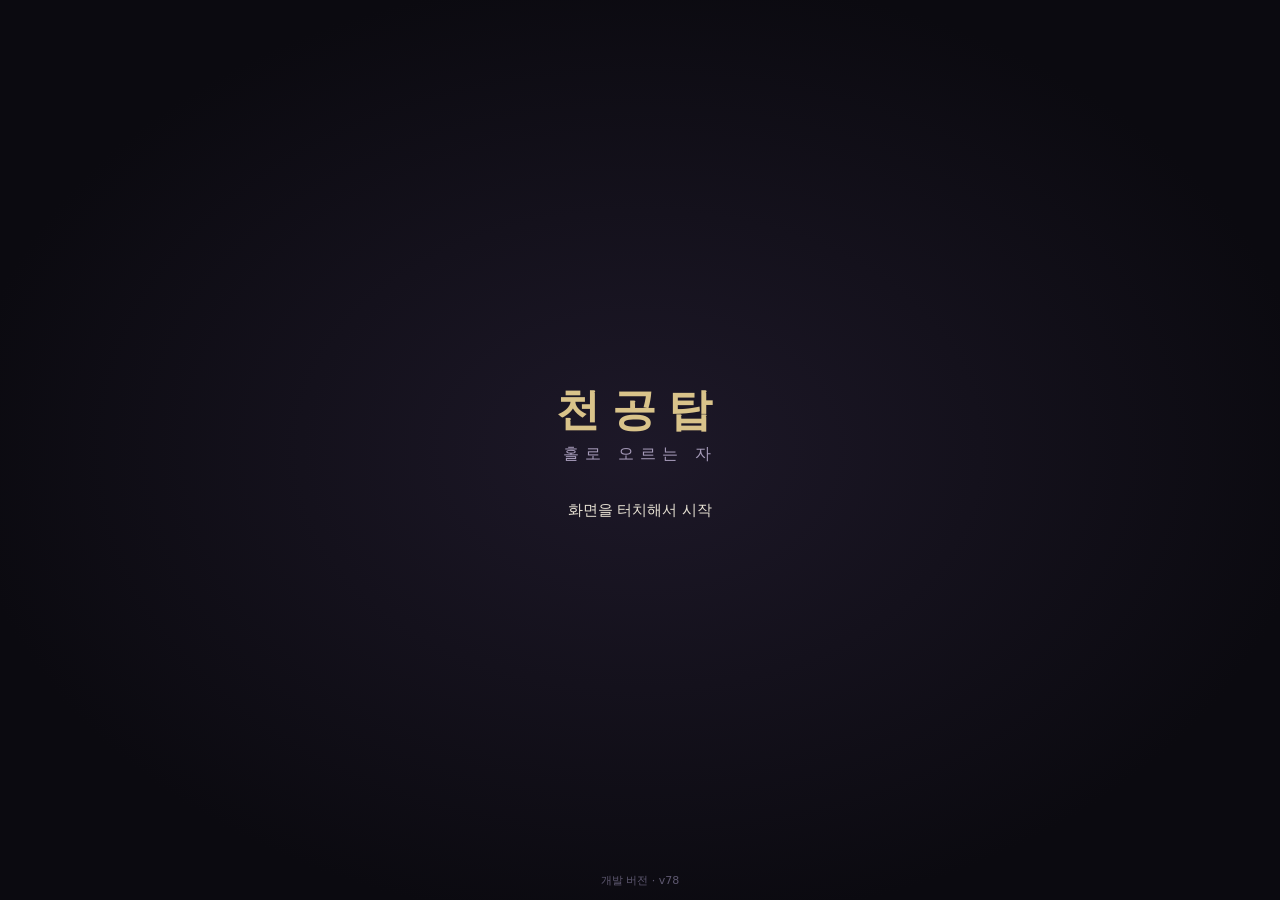
==== commit 03698ab7: "Add files via upload" ====
--- a/index.html
+++ b/index.html
@@ -5,7 +5,7 @@
   <meta name="viewport" content="width=device-width, initial-scale=1, maximum-scale=1, user-scalable=no, viewport-fit=cover">
   <meta name="theme-color" content="#0b0a10">
   <title>천공탑 — 홀로 오르는 자</title>
-  <link rel="stylesheet" href="css/style.css?v=77">
+  <link rel="stylesheet" href="css/style.css?v=78">
 </head>
 <body>
   <canvas id="game"></canvas>
@@ -47,7 +47,7 @@
     <h1>천공탑</h1>
     <p class="sub">홀로 오르는 자</p>
     <p class="tap">화면을 터치해서 시작</p>
-    <p class="ver">개발 버전 · v77</p>
+    <p class="ver">개발 버전 · v78</p>
   </div>
 
   <!-- 로비 (탑 입구) -->
@@ -131,34 +131,35 @@
 
   <!-- 순서 중요: 위에 있는 파일을 아래 파일이 사용함 -->
   <!-- ?v= 숫자: 업데이트할 때마다 올리기 (config.js의 G.VERSION과 같은 숫자) -->
-  <script src="js/config.js?v=77"></script>
-  <script src="js/save.js?v=77"></script>
-  <script src="js/sound.js?v=77"></script>
-  <script src="js/items.js?v=77"></script>
-  <script src="js/skills.js?v=77"></script>
-  <script src="js/input.js?v=77"></script>
-  <script src="js/rig.js?v=77"></script>
-  <script src="js/render.js?v=77"></script>
-  <script src="js/stage.js?v=77"></script>
-  <script src="js/effects.js?v=77"></script>
-  <script src="js/combat.js?v=77"></script>
-  <script src="js/player.js?v=77"></script>
-  <script src="js/bosses.js?v=77"></script>
-  <script src="js/bossfx.js?v=77"></script>
-  <script src="js/boss.js?v=77"></script>
-  <script src="js/beast.js?v=77"></script>
-  <script src="js/flyer.js?v=77"></script>
-  <script src="js/brute.js?v=77"></script>
-  <script src="js/floors.js?v=77"></script>
-  <script src="js/mobsprite.js?v=77"></script>
-  <script src="js/mobs.js?v=77"></script>
-  <script src="js/intro.js?v=77"></script>
-  <script src="js/cine.js?v=77"></script>
-  <script src="js/talk.js?v=77"></script>
-  <script src="js/floor.js?v=77"></script>
-  <script src="js/hero3d.js?v=77"></script>
-  <script src="js/descent.js?v=77"></script>
-  <script src="js/lobby.js?v=77"></script>
-  <script src="js/main.js?v=77"></script>
+  <script src="js/config.js?v=78"></script>
+  <script src="js/save.js?v=78"></script>
+  <script src="js/sound.js?v=78"></script>
+  <script src="js/items.js?v=78"></script>
+  <script src="js/skills.js?v=78"></script>
+  <script src="js/input.js?v=78"></script>
+  <script src="js/rig.js?v=78"></script>
+  <script src="js/render.js?v=78"></script>
+  <script src="js/stage.js?v=78"></script>
+  <script src="js/effects.js?v=78"></script>
+  <script src="js/combat.js?v=78"></script>
+  <script src="js/player.js?v=78"></script>
+  <script src="js/bosses.js?v=78"></script>
+  <script src="js/bossfx.js?v=78"></script>
+  <script src="js/boss.js?v=78"></script>
+  <script src="js/beast.js?v=78"></script>
+  <script src="js/flyer.js?v=78"></script>
+  <script src="js/brute.js?v=78"></script>
+  <script src="js/pouncer.js?v=78"></script>
+  <script src="js/floors.js?v=78"></script>
+  <script src="js/mobsprite.js?v=78"></script>
+  <script src="js/mobs.js?v=78"></script>
+  <script src="js/intro.js?v=78"></script>
+  <script src="js/cine.js?v=78"></script>
+  <script src="js/talk.js?v=78"></script>
+  <script src="js/floor.js?v=78"></script>
+  <script src="js/hero3d.js?v=78"></script>
+  <script src="js/descent.js?v=78"></script>
+  <script src="js/lobby.js?v=78"></script>
+  <script src="js/main.js?v=78"></script>
 </body>
 </html>
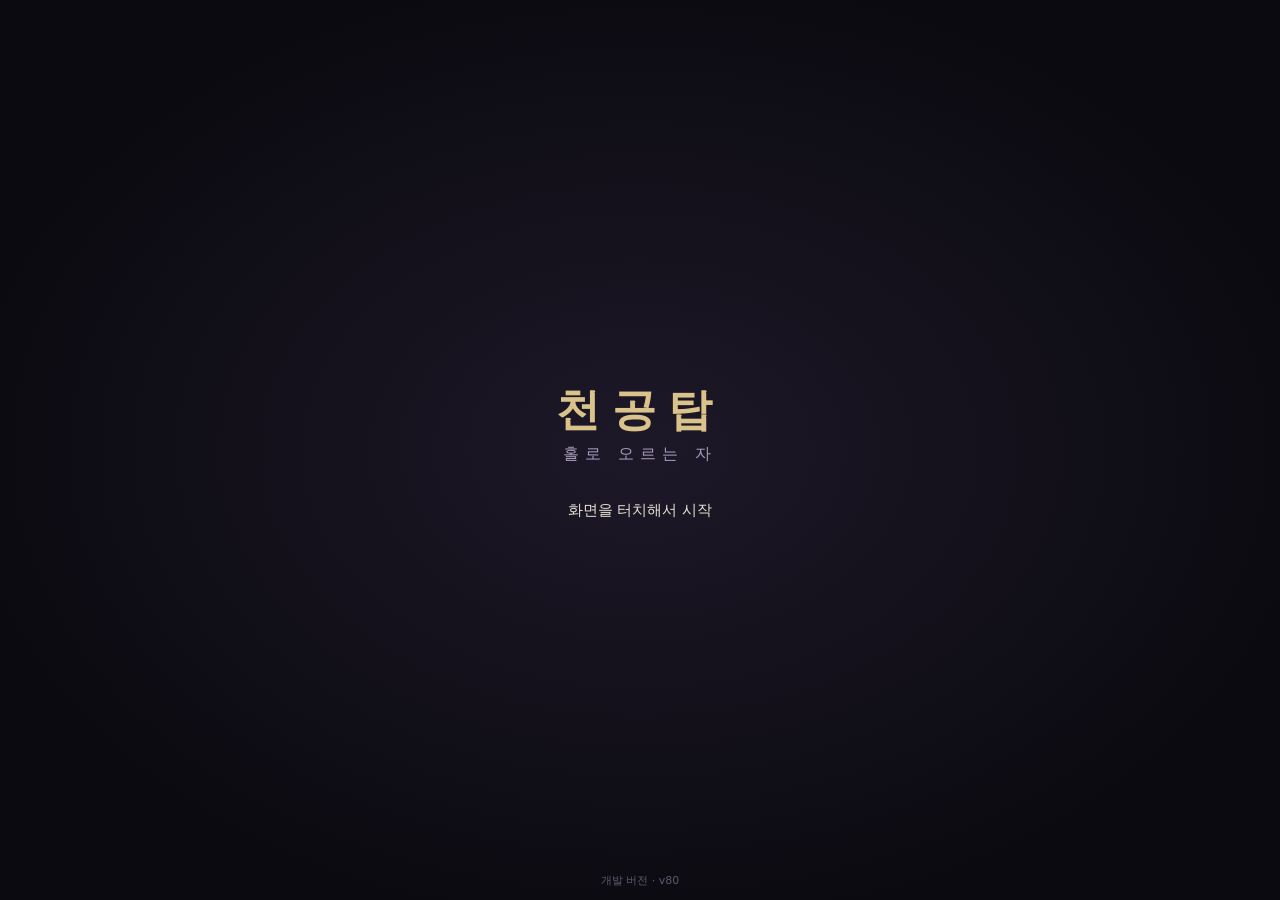
==== commit 6b0d0812: "Add files via upload" ====
--- a/index.html
+++ b/index.html
@@ -5,7 +5,7 @@
   <meta name="viewport" content="width=device-width, initial-scale=1, maximum-scale=1, user-scalable=no, viewport-fit=cover">
   <meta name="theme-color" content="#0b0a10">
   <title>천공탑 — 홀로 오르는 자</title>
-  <link rel="stylesheet" href="css/style.css?v=78">
+  <link rel="stylesheet" href="css/style.css?v=80">
 </head>
 <body>
   <canvas id="game"></canvas>
@@ -47,7 +47,7 @@
     <h1>천공탑</h1>
     <p class="sub">홀로 오르는 자</p>
     <p class="tap">화면을 터치해서 시작</p>
-    <p class="ver">개발 버전 · v78</p>
+    <p class="ver">개발 버전 · v80</p>
   </div>
 
   <!-- 로비 (탑 입구) -->
@@ -131,35 +131,35 @@
 
   <!-- 순서 중요: 위에 있는 파일을 아래 파일이 사용함 -->
   <!-- ?v= 숫자: 업데이트할 때마다 올리기 (config.js의 G.VERSION과 같은 숫자) -->
-  <script src="js/config.js?v=78"></script>
-  <script src="js/save.js?v=78"></script>
-  <script src="js/sound.js?v=78"></script>
-  <script src="js/items.js?v=78"></script>
-  <script src="js/skills.js?v=78"></script>
-  <script src="js/input.js?v=78"></script>
-  <script src="js/rig.js?v=78"></script>
-  <script src="js/render.js?v=78"></script>
-  <script src="js/stage.js?v=78"></script>
-  <script src="js/effects.js?v=78"></script>
-  <script src="js/combat.js?v=78"></script>
-  <script src="js/player.js?v=78"></script>
-  <script src="js/bosses.js?v=78"></script>
-  <script src="js/bossfx.js?v=78"></script>
-  <script src="js/boss.js?v=78"></script>
-  <script src="js/beast.js?v=78"></script>
-  <script src="js/flyer.js?v=78"></script>
-  <script src="js/brute.js?v=78"></script>
-  <script src="js/pouncer.js?v=78"></script>
-  <script src="js/floors.js?v=78"></script>
-  <script src="js/mobsprite.js?v=78"></script>
-  <script src="js/mobs.js?v=78"></script>
-  <script src="js/intro.js?v=78"></script>
-  <script src="js/cine.js?v=78"></script>
-  <script src="js/talk.js?v=78"></script>
-  <script src="js/floor.js?v=78"></script>
-  <script src="js/hero3d.js?v=78"></script>
-  <script src="js/descent.js?v=78"></script>
-  <script src="js/lobby.js?v=78"></script>
-  <script src="js/main.js?v=78"></script>
+  <script src="js/config.js?v=80"></script>
+  <script src="js/save.js?v=80"></script>
+  <script src="js/sound.js?v=80"></script>
+  <script src="js/items.js?v=80"></script>
+  <script src="js/skills.js?v=80"></script>
+  <script src="js/input.js?v=80"></script>
+  <script src="js/rig.js?v=80"></script>
+  <script src="js/render.js?v=80"></script>
+  <script src="js/stage.js?v=80"></script>
+  <script src="js/effects.js?v=80"></script>
+  <script src="js/combat.js?v=80"></script>
+  <script src="js/player.js?v=80"></script>
+  <script src="js/bosses.js?v=80"></script>
+  <script src="js/bossfx.js?v=80"></script>
+  <script src="js/boss.js?v=80"></script>
+  <script src="js/beast.js?v=80"></script>
+  <script src="js/flyer.js?v=80"></script>
+  <script src="js/brute.js?v=80"></script>
+  <script src="js/pouncer.js?v=80"></script>
+  <script src="js/floors.js?v=80"></script>
+  <script src="js/mobsprite.js?v=80"></script>
+  <script src="js/mobs.js?v=80"></script>
+  <script src="js/intro.js?v=80"></script>
+  <script src="js/cine.js?v=80"></script>
+  <script src="js/talk.js?v=80"></script>
+  <script src="js/floor.js?v=80"></script>
+  <script src="js/hero3d.js?v=80"></script>
+  <script src="js/descent.js?v=80"></script>
+  <script src="js/lobby.js?v=80"></script>
+  <script src="js/main.js?v=80"></script>
 </body>
 </html>
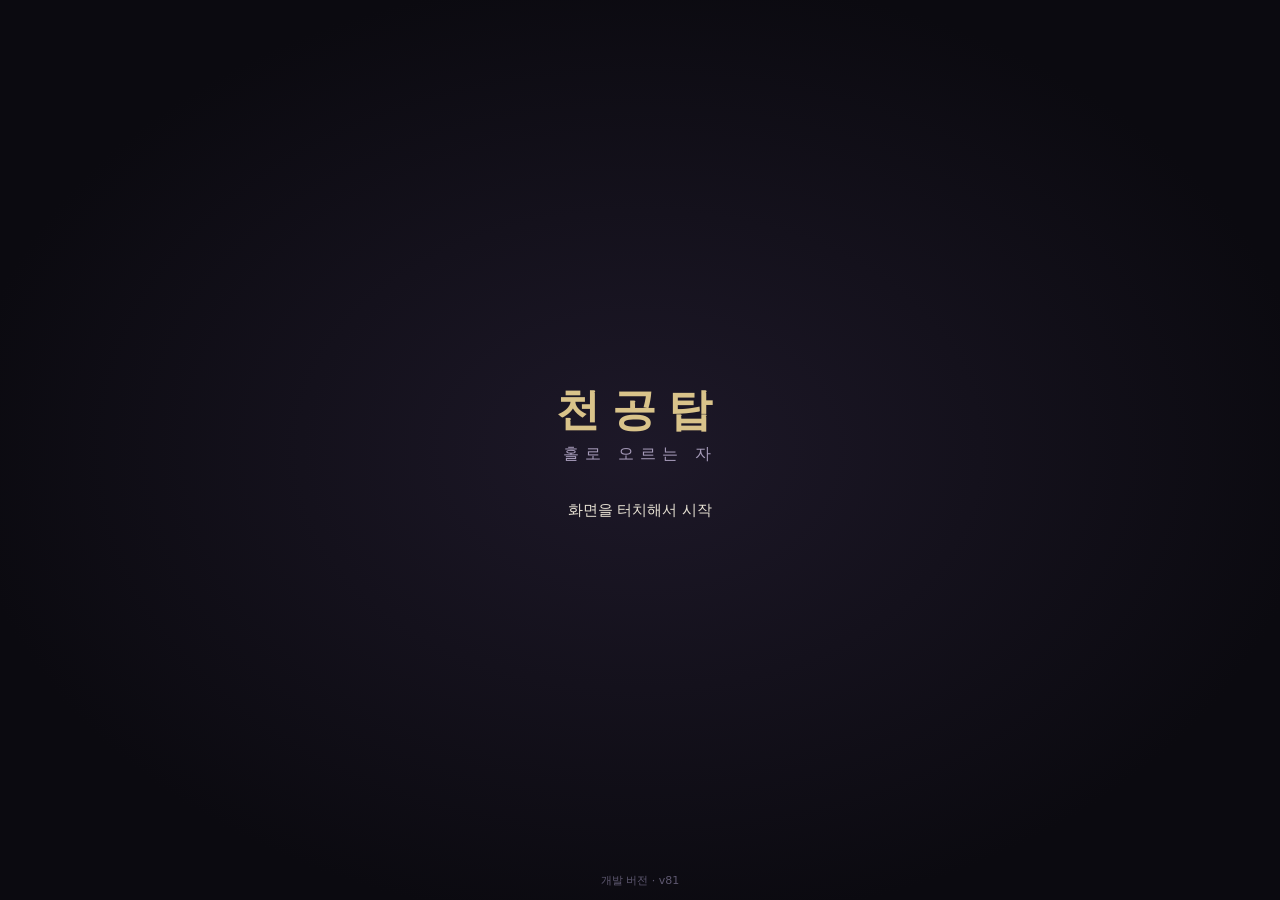
==== commit 200cd5d0: "Add files via upload" ====
--- a/index.html
+++ b/index.html
@@ -5,7 +5,7 @@
   <meta name="viewport" content="width=device-width, initial-scale=1, maximum-scale=1, user-scalable=no, viewport-fit=cover">
   <meta name="theme-color" content="#0b0a10">
   <title>천공탑 — 홀로 오르는 자</title>
-  <link rel="stylesheet" href="css/style.css?v=80">
+  <link rel="stylesheet" href="css/style.css?v=81">
 </head>
 <body>
   <canvas id="game"></canvas>
@@ -47,7 +47,7 @@
     <h1>천공탑</h1>
     <p class="sub">홀로 오르는 자</p>
     <p class="tap">화면을 터치해서 시작</p>
-    <p class="ver">개발 버전 · v80</p>
+    <p class="ver">개발 버전 · v81</p>
   </div>
 
   <!-- 로비 (탑 입구) -->
@@ -131,35 +131,35 @@
 
   <!-- 순서 중요: 위에 있는 파일을 아래 파일이 사용함 -->
   <!-- ?v= 숫자: 업데이트할 때마다 올리기 (config.js의 G.VERSION과 같은 숫자) -->
-  <script src="js/config.js?v=80"></script>
-  <script src="js/save.js?v=80"></script>
-  <script src="js/sound.js?v=80"></script>
-  <script src="js/items.js?v=80"></script>
-  <script src="js/skills.js?v=80"></script>
-  <script src="js/input.js?v=80"></script>
-  <script src="js/rig.js?v=80"></script>
-  <script src="js/render.js?v=80"></script>
-  <script src="js/stage.js?v=80"></script>
-  <script src="js/effects.js?v=80"></script>
-  <script src="js/combat.js?v=80"></script>
-  <script src="js/player.js?v=80"></script>
-  <script src="js/bosses.js?v=80"></script>
-  <script src="js/bossfx.js?v=80"></script>
-  <script src="js/boss.js?v=80"></script>
-  <script src="js/beast.js?v=80"></script>
-  <script src="js/flyer.js?v=80"></script>
-  <script src="js/brute.js?v=80"></script>
-  <script src="js/pouncer.js?v=80"></script>
-  <script src="js/floors.js?v=80"></script>
-  <script src="js/mobsprite.js?v=80"></script>
-  <script src="js/mobs.js?v=80"></script>
-  <script src="js/intro.js?v=80"></script>
-  <script src="js/cine.js?v=80"></script>
-  <script src="js/talk.js?v=80"></script>
-  <script src="js/floor.js?v=80"></script>
-  <script src="js/hero3d.js?v=80"></script>
-  <script src="js/descent.js?v=80"></script>
-  <script src="js/lobby.js?v=80"></script>
-  <script src="js/main.js?v=80"></script>
+  <script src="js/config.js?v=81"></script>
+  <script src="js/save.js?v=81"></script>
+  <script src="js/sound.js?v=81"></script>
+  <script src="js/items.js?v=81"></script>
+  <script src="js/skills.js?v=81"></script>
+  <script src="js/input.js?v=81"></script>
+  <script src="js/rig.js?v=81"></script>
+  <script src="js/render.js?v=81"></script>
+  <script src="js/stage.js?v=81"></script>
+  <script src="js/effects.js?v=81"></script>
+  <script src="js/combat.js?v=81"></script>
+  <script src="js/player.js?v=81"></script>
+  <script src="js/bosses.js?v=81"></script>
+  <script src="js/bossfx.js?v=81"></script>
+  <script src="js/boss.js?v=81"></script>
+  <script src="js/beast.js?v=81"></script>
+  <script src="js/flyer.js?v=81"></script>
+  <script src="js/brute.js?v=81"></script>
+  <script src="js/pouncer.js?v=81"></script>
+  <script src="js/floors.js?v=81"></script>
+  <script src="js/mobsprite.js?v=81"></script>
+  <script src="js/mobs.js?v=81"></script>
+  <script src="js/intro.js?v=81"></script>
+  <script src="js/cine.js?v=81"></script>
+  <script src="js/talk.js?v=81"></script>
+  <script src="js/floor.js?v=81"></script>
+  <script src="js/hero3d.js?v=81"></script>
+  <script src="js/descent.js?v=81"></script>
+  <script src="js/lobby.js?v=81"></script>
+  <script src="js/main.js?v=81"></script>
 </body>
 </html>
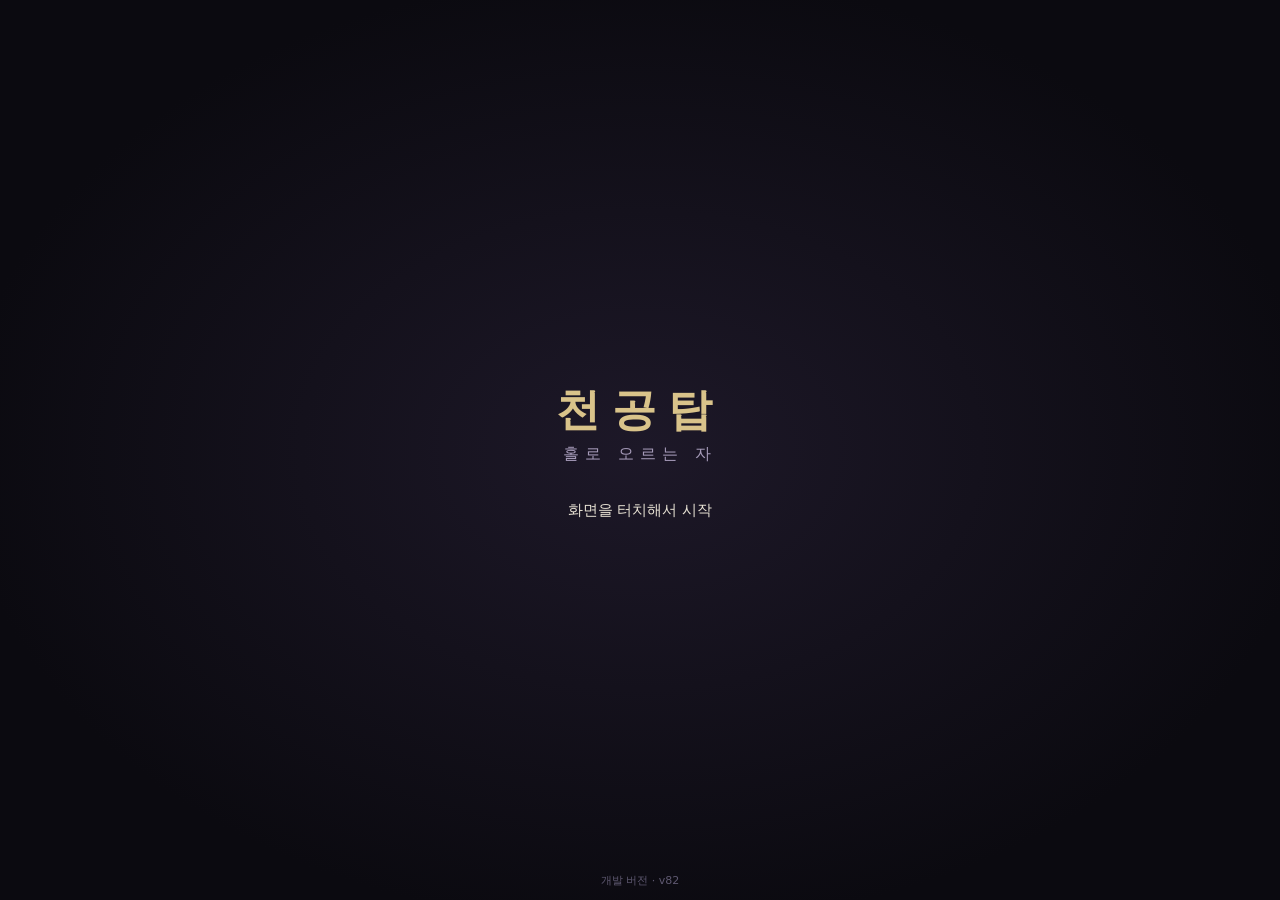
==== commit 80884bec: "Add files via upload" ====
--- a/index.html
+++ b/index.html
@@ -5,7 +5,7 @@
   <meta name="viewport" content="width=device-width, initial-scale=1, maximum-scale=1, user-scalable=no, viewport-fit=cover">
   <meta name="theme-color" content="#0b0a10">
   <title>천공탑 — 홀로 오르는 자</title>
-  <link rel="stylesheet" href="css/style.css?v=81">
+  <link rel="stylesheet" href="css/style.css?v=82">
 </head>
 <body>
   <canvas id="game"></canvas>
@@ -47,7 +47,7 @@
     <h1>천공탑</h1>
     <p class="sub">홀로 오르는 자</p>
     <p class="tap">화면을 터치해서 시작</p>
-    <p class="ver">개발 버전 · v81</p>
+    <p class="ver">개발 버전 · v82</p>
   </div>
 
   <!-- 로비 (탑 입구) -->
@@ -131,35 +131,35 @@
 
   <!-- 순서 중요: 위에 있는 파일을 아래 파일이 사용함 -->
   <!-- ?v= 숫자: 업데이트할 때마다 올리기 (config.js의 G.VERSION과 같은 숫자) -->
-  <script src="js/config.js?v=81"></script>
-  <script src="js/save.js?v=81"></script>
-  <script src="js/sound.js?v=81"></script>
-  <script src="js/items.js?v=81"></script>
-  <script src="js/skills.js?v=81"></script>
-  <script src="js/input.js?v=81"></script>
-  <script src="js/rig.js?v=81"></script>
-  <script src="js/render.js?v=81"></script>
-  <script src="js/stage.js?v=81"></script>
-  <script src="js/effects.js?v=81"></script>
-  <script src="js/combat.js?v=81"></script>
-  <script src="js/player.js?v=81"></script>
-  <script src="js/bosses.js?v=81"></script>
-  <script src="js/bossfx.js?v=81"></script>
-  <script src="js/boss.js?v=81"></script>
-  <script src="js/beast.js?v=81"></script>
-  <script src="js/flyer.js?v=81"></script>
-  <script src="js/brute.js?v=81"></script>
-  <script src="js/pouncer.js?v=81"></script>
-  <script src="js/floors.js?v=81"></script>
-  <script src="js/mobsprite.js?v=81"></script>
-  <script src="js/mobs.js?v=81"></script>
-  <script src="js/intro.js?v=81"></script>
-  <script src="js/cine.js?v=81"></script>
-  <script src="js/talk.js?v=81"></script>
-  <script src="js/floor.js?v=81"></script>
-  <script src="js/hero3d.js?v=81"></script>
-  <script src="js/descent.js?v=81"></script>
-  <script src="js/lobby.js?v=81"></script>
-  <script src="js/main.js?v=81"></script>
+  <script src="js/config.js?v=82"></script>
+  <script src="js/save.js?v=82"></script>
+  <script src="js/sound.js?v=82"></script>
+  <script src="js/items.js?v=82"></script>
+  <script src="js/skills.js?v=82"></script>
+  <script src="js/input.js?v=82"></script>
+  <script src="js/rig.js?v=82"></script>
+  <script src="js/render.js?v=82"></script>
+  <script src="js/stage.js?v=82"></script>
+  <script src="js/effects.js?v=82"></script>
+  <script src="js/combat.js?v=82"></script>
+  <script src="js/player.js?v=82"></script>
+  <script src="js/bosses.js?v=82"></script>
+  <script src="js/bossfx.js?v=82"></script>
+  <script src="js/boss.js?v=82"></script>
+  <script src="js/beast.js?v=82"></script>
+  <script src="js/flyer.js?v=82"></script>
+  <script src="js/brute.js?v=82"></script>
+  <script src="js/pouncer.js?v=82"></script>
+  <script src="js/floors.js?v=82"></script>
+  <script src="js/mobsprite.js?v=82"></script>
+  <script src="js/mobs.js?v=82"></script>
+  <script src="js/intro.js?v=82"></script>
+  <script src="js/cine.js?v=82"></script>
+  <script src="js/talk.js?v=82"></script>
+  <script src="js/floor.js?v=82"></script>
+  <script src="js/hero3d.js?v=82"></script>
+  <script src="js/descent.js?v=82"></script>
+  <script src="js/lobby.js?v=82"></script>
+  <script src="js/main.js?v=82"></script>
 </body>
 </html>
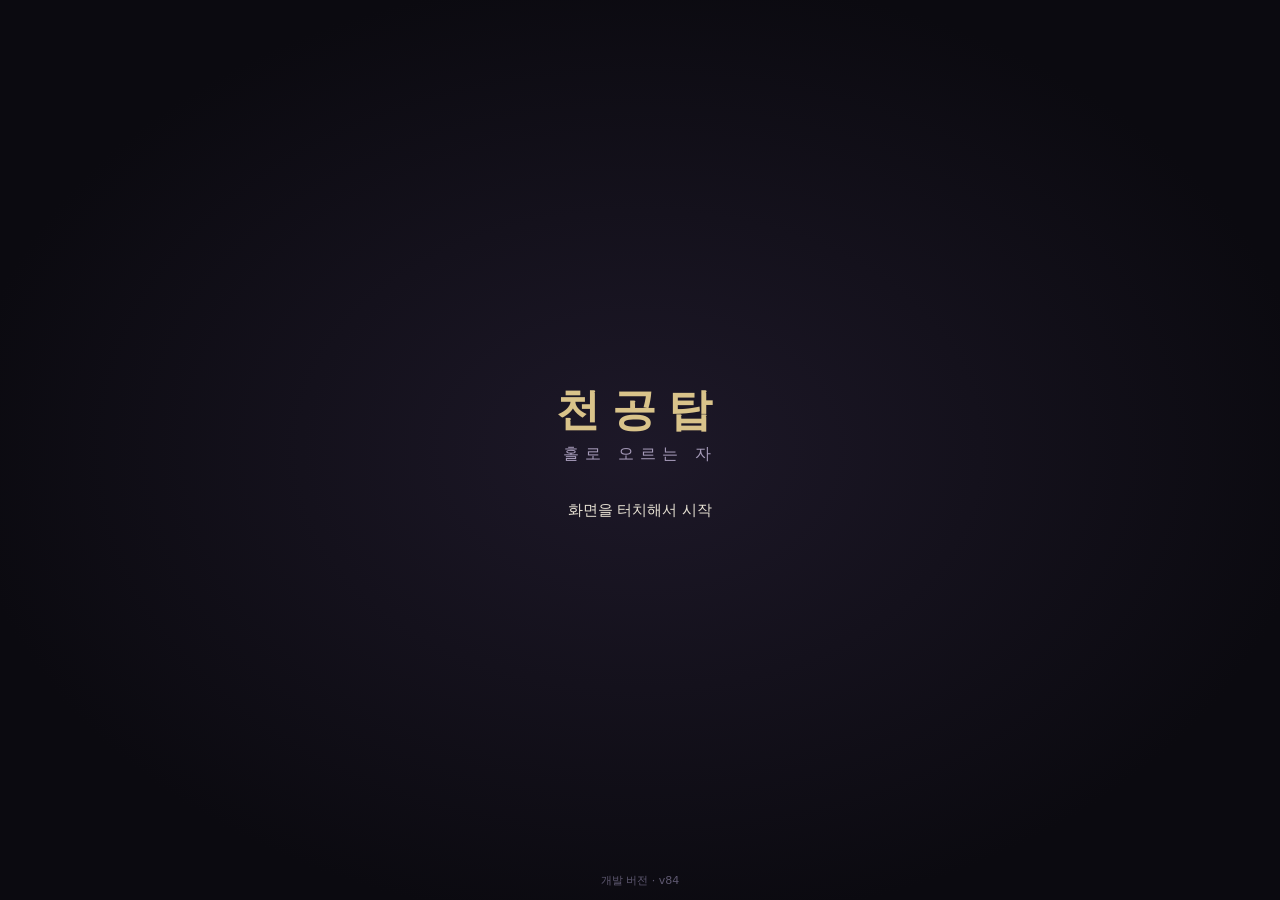
==== commit c1672853: "Add files via upload" ====
--- a/index.html
+++ b/index.html
@@ -5,7 +5,7 @@
   <meta name="viewport" content="width=device-width, initial-scale=1, maximum-scale=1, user-scalable=no, viewport-fit=cover">
   <meta name="theme-color" content="#0b0a10">
   <title>천공탑 — 홀로 오르는 자</title>
-  <link rel="stylesheet" href="css/style.css?v=82">
+  <link rel="stylesheet" href="css/style.css?v=84">
 </head>
 <body>
   <canvas id="game"></canvas>
@@ -47,7 +47,7 @@
     <h1>천공탑</h1>
     <p class="sub">홀로 오르는 자</p>
     <p class="tap">화면을 터치해서 시작</p>
-    <p class="ver">개발 버전 · v82</p>
+    <p class="ver">개발 버전 · v84</p>
   </div>
 
   <!-- 로비 (탑 입구) -->
@@ -131,35 +131,35 @@
 
   <!-- 순서 중요: 위에 있는 파일을 아래 파일이 사용함 -->
   <!-- ?v= 숫자: 업데이트할 때마다 올리기 (config.js의 G.VERSION과 같은 숫자) -->
-  <script src="js/config.js?v=82"></script>
-  <script src="js/save.js?v=82"></script>
-  <script src="js/sound.js?v=82"></script>
-  <script src="js/items.js?v=82"></script>
-  <script src="js/skills.js?v=82"></script>
-  <script src="js/input.js?v=82"></script>
-  <script src="js/rig.js?v=82"></script>
-  <script src="js/render.js?v=82"></script>
-  <script src="js/stage.js?v=82"></script>
-  <script src="js/effects.js?v=82"></script>
-  <script src="js/combat.js?v=82"></script>
-  <script src="js/player.js?v=82"></script>
-  <script src="js/bosses.js?v=82"></script>
-  <script src="js/bossfx.js?v=82"></script>
-  <script src="js/boss.js?v=82"></script>
-  <script src="js/beast.js?v=82"></script>
-  <script src="js/flyer.js?v=82"></script>
-  <script src="js/brute.js?v=82"></script>
-  <script src="js/pouncer.js?v=82"></script>
-  <script src="js/floors.js?v=82"></script>
-  <script src="js/mobsprite.js?v=82"></script>
-  <script src="js/mobs.js?v=82"></script>
-  <script src="js/intro.js?v=82"></script>
-  <script src="js/cine.js?v=82"></script>
-  <script src="js/talk.js?v=82"></script>
-  <script src="js/floor.js?v=82"></script>
-  <script src="js/hero3d.js?v=82"></script>
-  <script src="js/descent.js?v=82"></script>
-  <script src="js/lobby.js?v=82"></script>
-  <script src="js/main.js?v=82"></script>
+  <script src="js/config.js?v=84"></script>
+  <script src="js/save.js?v=84"></script>
+  <script src="js/sound.js?v=84"></script>
+  <script src="js/items.js?v=84"></script>
+  <script src="js/skills.js?v=84"></script>
+  <script src="js/input.js?v=84"></script>
+  <script src="js/rig.js?v=84"></script>
+  <script src="js/render.js?v=84"></script>
+  <script src="js/stage.js?v=84"></script>
+  <script src="js/effects.js?v=84"></script>
+  <script src="js/combat.js?v=84"></script>
+  <script src="js/player.js?v=84"></script>
+  <script src="js/bosses.js?v=84"></script>
+  <script src="js/bossfx.js?v=84"></script>
+  <script src="js/boss.js?v=84"></script>
+  <script src="js/beast.js?v=84"></script>
+  <script src="js/flyer.js?v=84"></script>
+  <script src="js/brute.js?v=84"></script>
+  <script src="js/pouncer.js?v=84"></script>
+  <script src="js/floors.js?v=84"></script>
+  <script src="js/mobsprite.js?v=84"></script>
+  <script src="js/mobs.js?v=84"></script>
+  <script src="js/intro.js?v=84"></script>
+  <script src="js/cine.js?v=84"></script>
+  <script src="js/talk.js?v=84"></script>
+  <script src="js/floor.js?v=84"></script>
+  <script src="js/hero3d.js?v=84"></script>
+  <script src="js/descent.js?v=84"></script>
+  <script src="js/lobby.js?v=84"></script>
+  <script src="js/main.js?v=84"></script>
 </body>
 </html>
